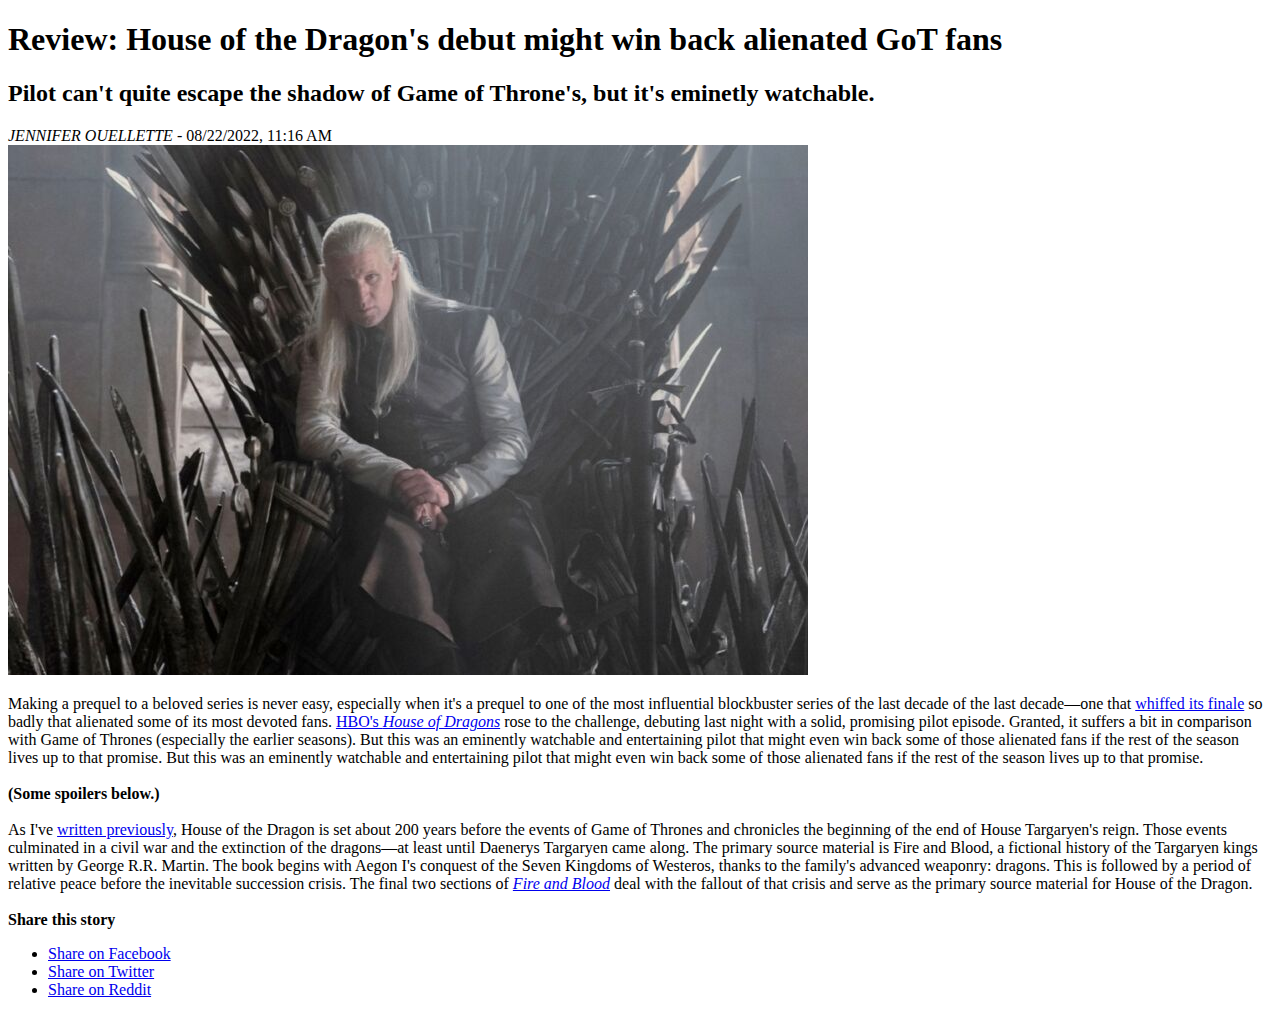
==== Lab1/lab1.html @ 23084ece "First Commit" ====
<!DOCTYPE html>
<html lang="en">
<head>
  <meta charset="UTF-8">
  <meta name="viewport" content="width=device-width, initial-scale=1.0">
  <title>CS3220 Lab 1</title>
</head>
<body>
  <h1><b>Review: House of the Dragon's debut might win back alienated GoT fans</b></h1>
  <h2><b>Pilot can't quite escape the shadow of Game of Throne's, but it's eminetly watchable.</b></h2>
  <div>
    <div class="top-left"><i>JENNIFER OUELLETTE</i> - 08/22/2022, 11:16 AM</div>
    <img src="dragonTOP-800x530.jpg" alt="House of Dragon's scene image." width="800" height="530" >
    <p>Making a prequel to a beloved series is never easy, especially when it's a prequel to one of the most influential blockbuster series of the last decade of the last decade&mdash;one that <a href="https://arstechnica.com/gaming/2019/05/here-is-our-super-spoiler-y-review-of-the-game-of-thrones-series-finale/">whiffed its finale</a> so badly that alienated some of its most devoted fans.
     <a href="https://play.max.com/show/c68e69d7-9317-428a-a615-cdf8fe5a2e06">HBO's <i>House of Dragons</i></a> rose to the challenge, debuting last night with a solid, promising pilot episode. Granted, it suffers a bit in comparison with Game of Thrones (especially the earlier seasons). But this was an eminently watchable and entertaining pilot 
     that might even win back some of those alienated fans if the rest of the season lives up to that promise. But this was an eminently watchable and entertaining pilot that might even win back some of those alienated fans if the rest of the season lives up to that promise.
      <br>
      <br>
      <b>(Some spoilers below.)</b>
      <br>
      <br>
      As I've <a href="https://arstechnica.com/gaming/2022/07/dragons-are-front-and-center-in-latest-house-of-the-dragon-trailer/">written previously</a>, House of the Dragon is set about 200 years before the events of Game of Thrones and chronicles the beginning of the end of House Targaryen's reign. Those events culminated in a civil war and the extinction of the 
      dragons—at least until Daenerys Targaryen came along. The primary source material is Fire and Blood, a fictional history of the Targaryen kings written by George R.R. Martin. 
      The book begins with Aegon I's conquest of the Seven Kingdoms of Westeros, thanks to the family's advanced weaponry: dragons. This is followed by a period of relative peace before the inevitable succession crisis. The final two sections of 
      <a href="https://en.wikipedia.org/wiki/Fire_%26_Blood_(novel)"><i>Fire and Blood</i></a> deal with the fallout of that crisis and serve as the primary source material for House of the Dragon.
      <br>
      <br>
      <b>Share this story</b>
      <ul>
        <li><a href="https://www.facebook.com/">Share on Facebook</a></li>
        <li><a href="https://twitter.com/?lang=en">Share on Twitter</a></li>
        <li><a href="https://www.reddit.com/">Share on Reddit</a></li>
      </ul>
    </p>
  </div>
</body>
</html>
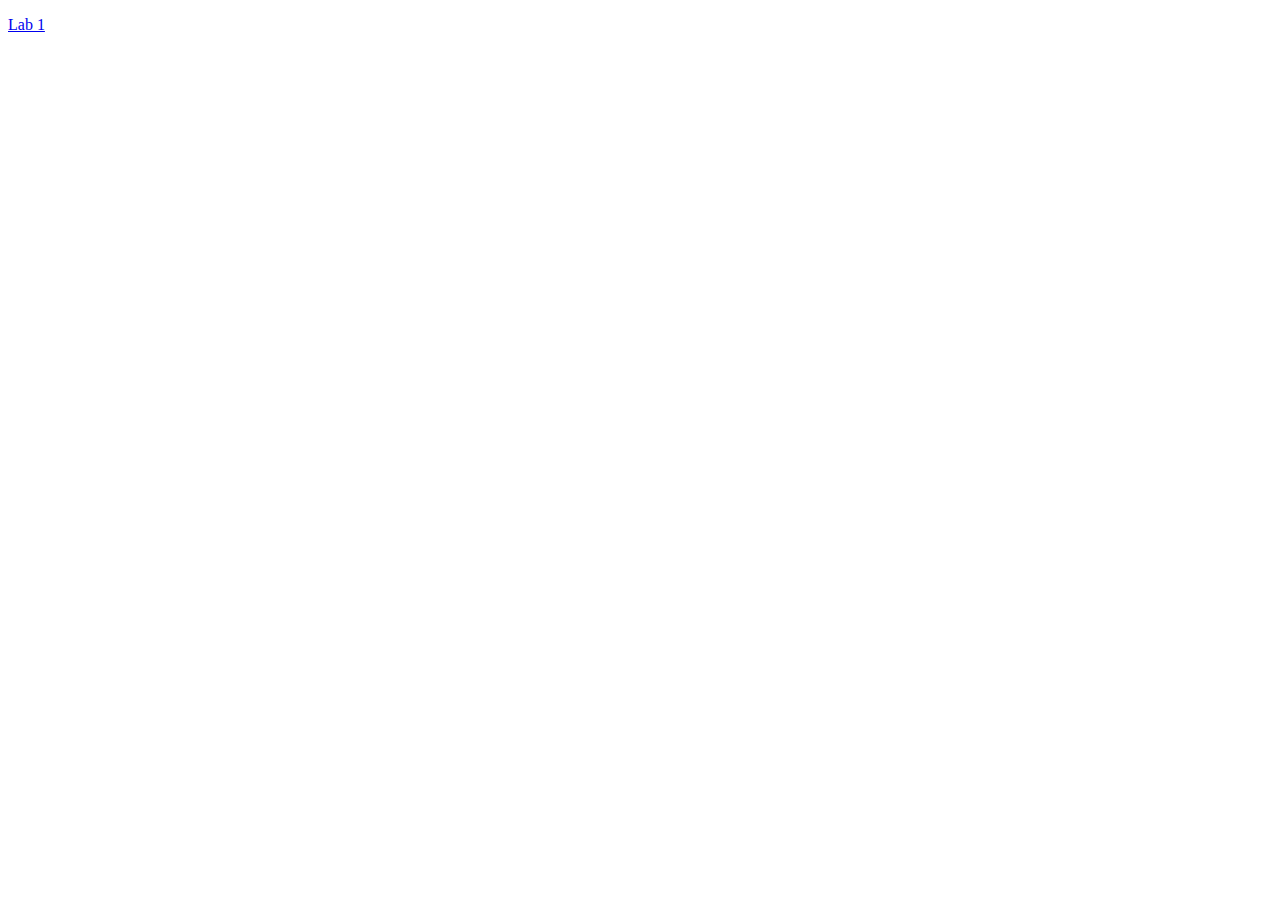
==== commit 233fd7f5: "First Commit" ====
--- a/Lab1/lab1.html
+++ b/Lab1/lab1.html
@@ -1,37 +1,10 @@
 <!DOCTYPE html>
-<html lang="en">
+<html>
 <head>
-  <meta charset="UTF-8">
-  <meta name="viewport" content="width=device-width, initial-scale=1.0">
-  <title>CS3220 Lab 1</title>
+    <meta charset="UTF-8">
+    <title>CS3220 Lab 1</title>
 </head>
 <body>
-  <h1><b>Review: House of the Dragon's debut might win back alienated GoT fans</b></h1>
-  <h2><b>Pilot can't quite escape the shadow of Game of Throne's, but it's eminetly watchable.</b></h2>
-  <div>
-    <div class="top-left"><i>JENNIFER OUELLETTE</i> - 08/22/2022, 11:16 AM</div>
-    <img src="dragonTOP-800x530.jpg" alt="House of Dragon's scene image." width="800" height="530" >
-    <p>Making a prequel to a beloved series is never easy, especially when it's a prequel to one of the most influential blockbuster series of the last decade of the last decade&mdash;one that <a href="https://arstechnica.com/gaming/2019/05/here-is-our-super-spoiler-y-review-of-the-game-of-thrones-series-finale/">whiffed its finale</a> so badly that alienated some of its most devoted fans.
-     <a href="https://play.max.com/show/c68e69d7-9317-428a-a615-cdf8fe5a2e06">HBO's <i>House of Dragons</i></a> rose to the challenge, debuting last night with a solid, promising pilot episode. Granted, it suffers a bit in comparison with Game of Thrones (especially the earlier seasons). But this was an eminently watchable and entertaining pilot 
-     that might even win back some of those alienated fans if the rest of the season lives up to that promise. But this was an eminently watchable and entertaining pilot that might even win back some of those alienated fans if the rest of the season lives up to that promise.
-      <br>
-      <br>
-      <b>(Some spoilers below.)</b>
-      <br>
-      <br>
-      As I've <a href="https://arstechnica.com/gaming/2022/07/dragons-are-front-and-center-in-latest-house-of-the-dragon-trailer/">written previously</a>, House of the Dragon is set about 200 years before the events of Game of Thrones and chronicles the beginning of the end of House Targaryen's reign. Those events culminated in a civil war and the extinction of the 
-      dragons—at least until Daenerys Targaryen came along. The primary source material is Fire and Blood, a fictional history of the Targaryen kings written by George R.R. Martin. 
-      The book begins with Aegon I's conquest of the Seven Kingdoms of Westeros, thanks to the family's advanced weaponry: dragons. This is followed by a period of relative peace before the inevitable succession crisis. The final two sections of 
-      <a href="https://en.wikipedia.org/wiki/Fire_%26_Blood_(novel)"><i>Fire and Blood</i></a> deal with the fallout of that crisis and serve as the primary source material for House of the Dragon.
-      <br>
-      <br>
-      <b>Share this story</b>
-      <ul>
-        <li><a href="https://www.facebook.com/">Share on Facebook</a></li>
-        <li><a href="https://twitter.com/?lang=en">Share on Twitter</a></li>
-        <li><a href="https://www.reddit.com/">Share on Reddit</a></li>
-      </ul>
-    </p>
-  </div>
+     <p><a href="https://cs3.calstatela.edu/~<cs3220stu42>/article.html">Lab 1</a></p>
 </body>
 </html>